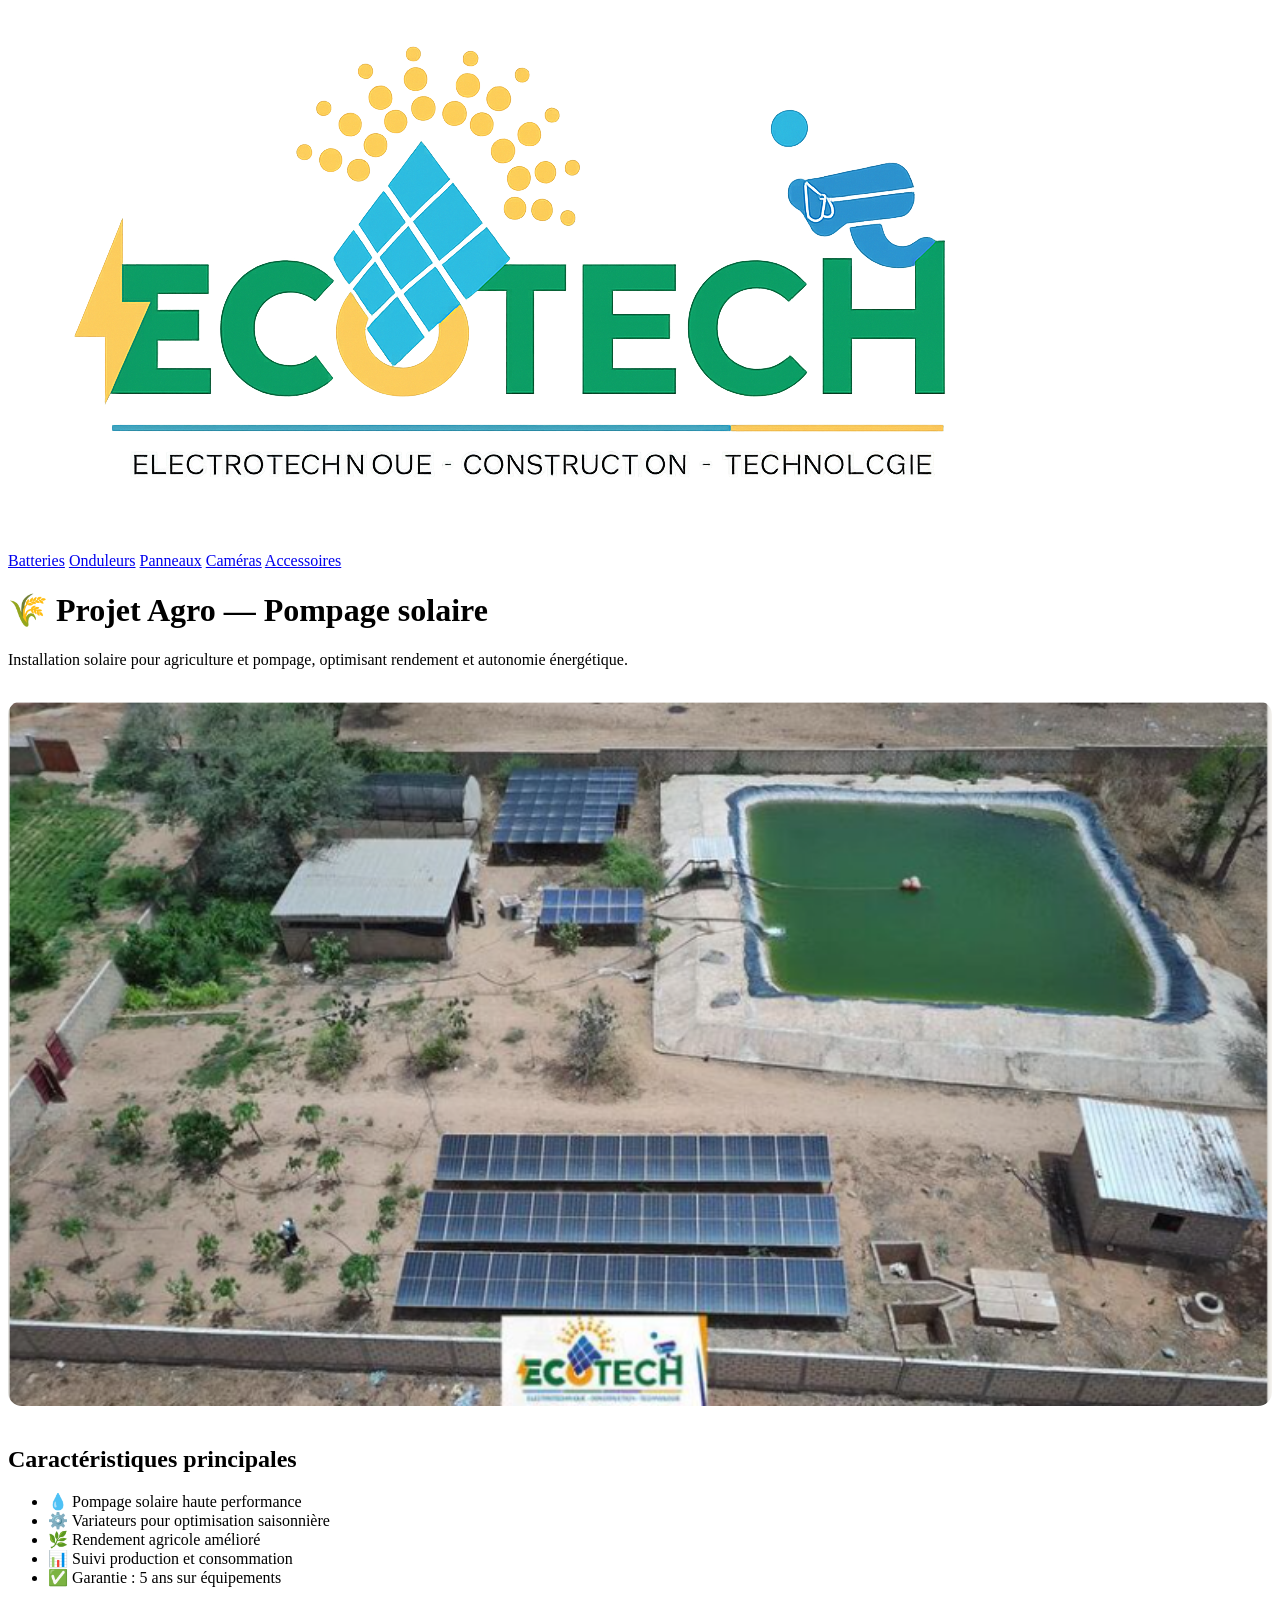
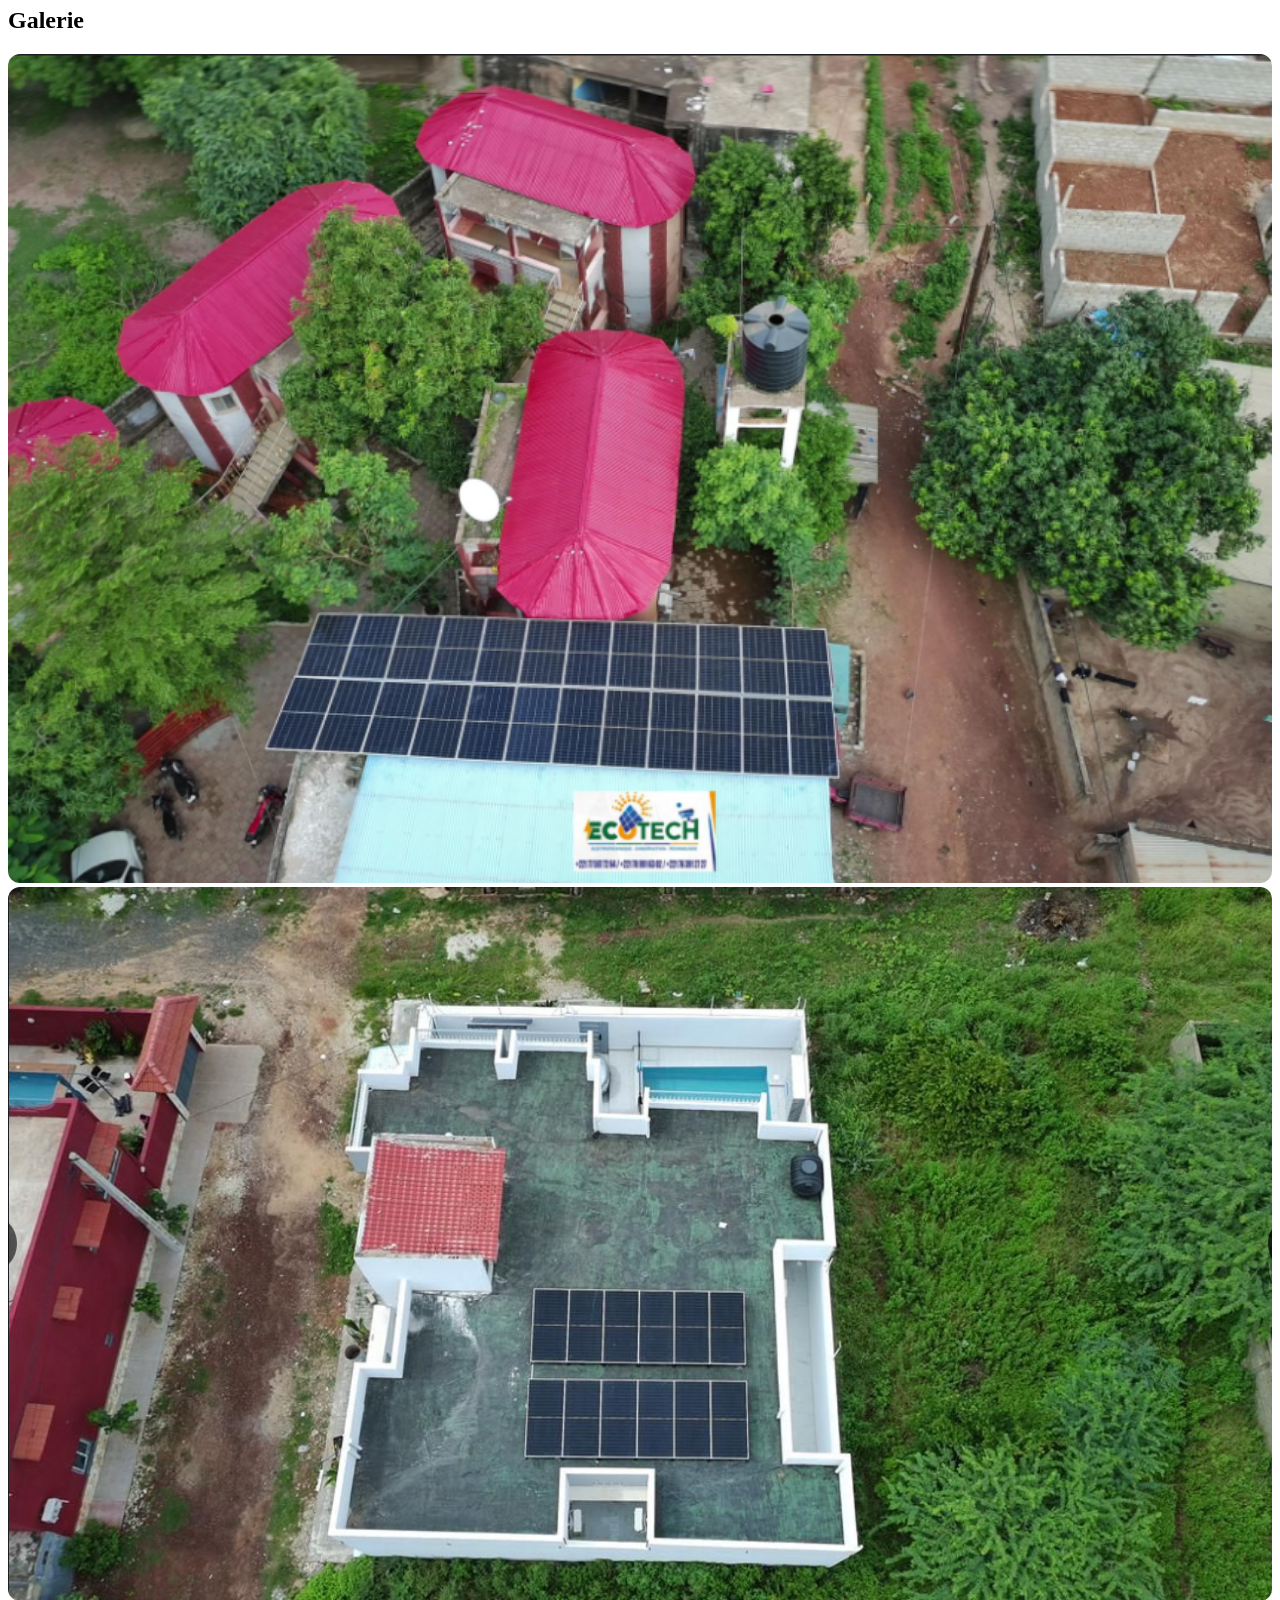
==== agro.html @ bc06c443 "Add files via upload" ====
<!DOCTYPE html>
<html lang="fr">
<head>
  <meta charset="UTF-8">
  <title>Projet Agro — Pompage solaire | Ecotech</title>
  <link rel="stylesheet" href="CSS/styles.css">
</head>
<body>

  <header class="header">
  <div class="container nav">
    <a href="index.html" class="brand">
      <img src="LOGO.png" alt="Logo Ecotech" />
    </a>
    <nav class="menu">
      <a href="index.html#batteries">Batteries</a>
      <a href="index.html#onduleurs">Onduleurs</a>
      <a href="index.html#panneaux">Panneaux</a>
      <a href="index.html#camera">Caméras</a>
      <a href="index.html#accessoires">Accessoires</a>
    </nav>
  </div>
</header>

  <main class="section">
    <div class="container">
      <h1>🌾 Projet Agro — Pompage solaire</h1>
      <p>Installation solaire pour agriculture et pompage, optimisant rendement et autonomie énergétique.</p>

      <img src="bluefin (11).PNG" alt="Projet pompage solaire" style="width:100%; border-radius:14px; margin:16px 0;">

      <h2>Caractéristiques principales</h2>
      <ul class="case-features">
        <li>💧 Pompage solaire haute performance</li>
        <li>⚙️ Variateurs pour optimisation saisonnière</li>
        <li>🌿 Rendement agricole amélioré</li>
        <li>📊 Suivi production et consommation</li>
        <li>✅ Garantie : 5 ans sur équipements</li>
      </ul>

 <h2>Galerie</h2>
      <div class="product-grid">
        <img src="bluefin (7).PNG" alt="Installation vue 1" style="width:100%; border-radius:12px;">
        <img src="Capturee.PNG" alt="Installation vue 2" style="width:100%; border-radius:12px;">
      </div>
      <a href="index.html#contact" class="btn btn-primary" style="margin-top:20px;">Demander un devis</a>
    </div>
  </main>

</body>
</html>
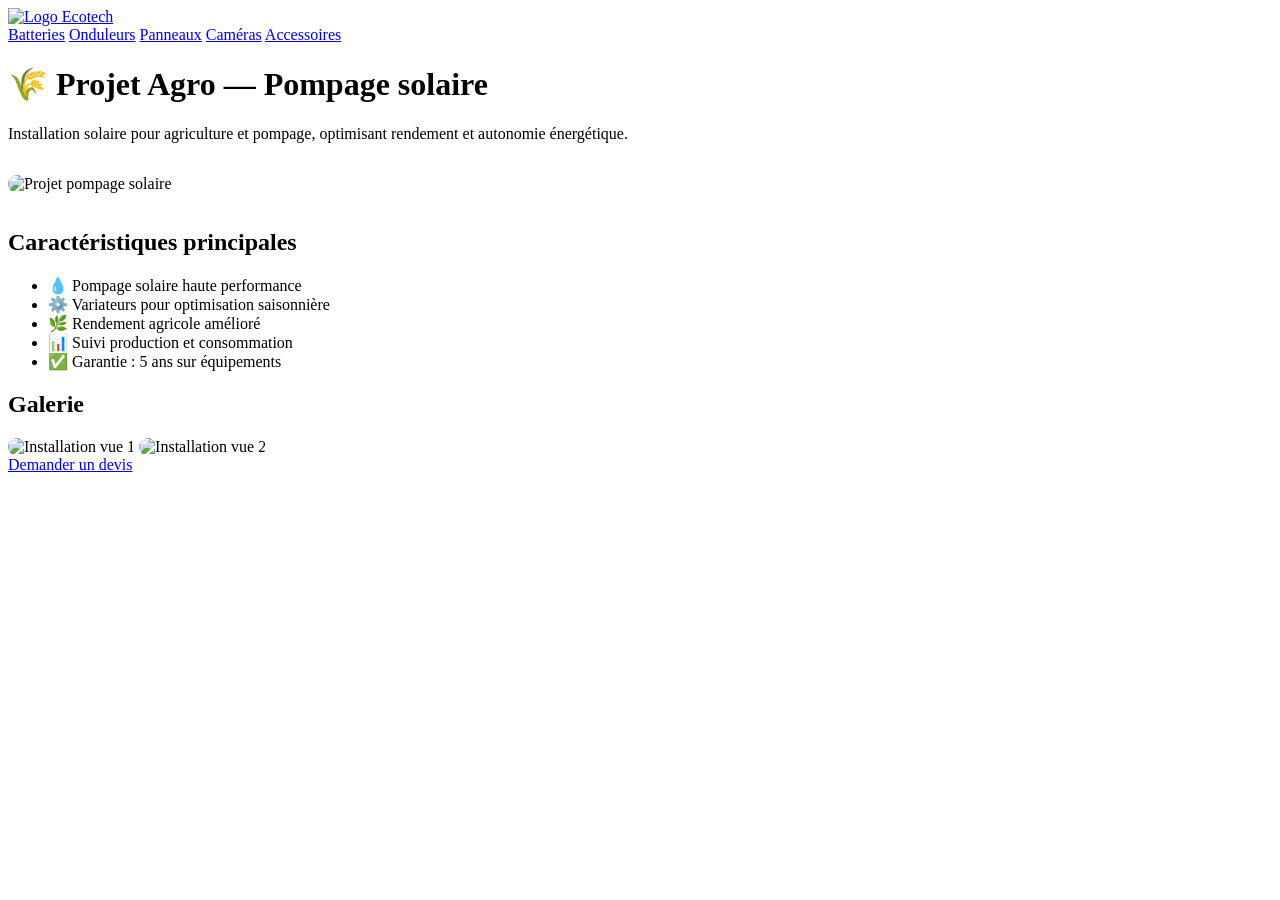
==== commit 618c0511: "Add files via upload" ====
--- a/agro.html
+++ b/agro.html
@@ -10,7 +10,7 @@
   <header class="header">
   <div class="container nav">
     <a href="index.html" class="brand">
-      <img src="LOGO.png" alt="Logo Ecotech" />
+      <img src="images/LOGO.png" alt="Logo Ecotech" />
     </a>
     <nav class="menu">
       <a href="index.html#batteries">Batteries</a>
@@ -27,7 +27,7 @@
       <h1>🌾 Projet Agro — Pompage solaire</h1>
       <p>Installation solaire pour agriculture et pompage, optimisant rendement et autonomie énergétique.</p>
 
-      <img src="bluefin (11).PNG" alt="Projet pompage solaire" style="width:100%; border-radius:14px; margin:16px 0;">
+      <img src="images/bluefin (11).PNG" alt="Projet pompage solaire" style="width:100%; border-radius:14px; margin:16px 0;">
 
       <h2>Caractéristiques principales</h2>
       <ul class="case-features">
@@ -40,8 +40,8 @@
 
  <h2>Galerie</h2>
       <div class="product-grid">
-        <img src="bluefin (7).PNG" alt="Installation vue 1" style="width:100%; border-radius:12px;">
-        <img src="Capturee.PNG" alt="Installation vue 2" style="width:100%; border-radius:12px;">
+        <img src="images/bluefin (7).PNG" alt="Installation vue 1" style="width:100%; border-radius:12px;">
+        <img src="images/Capturee.PNG" alt="Installation vue 2" style="width:100%; border-radius:12px;">
       </div>
       <a href="index.html#contact" class="btn btn-primary" style="margin-top:20px;">Demander un devis</a>
     </div>
